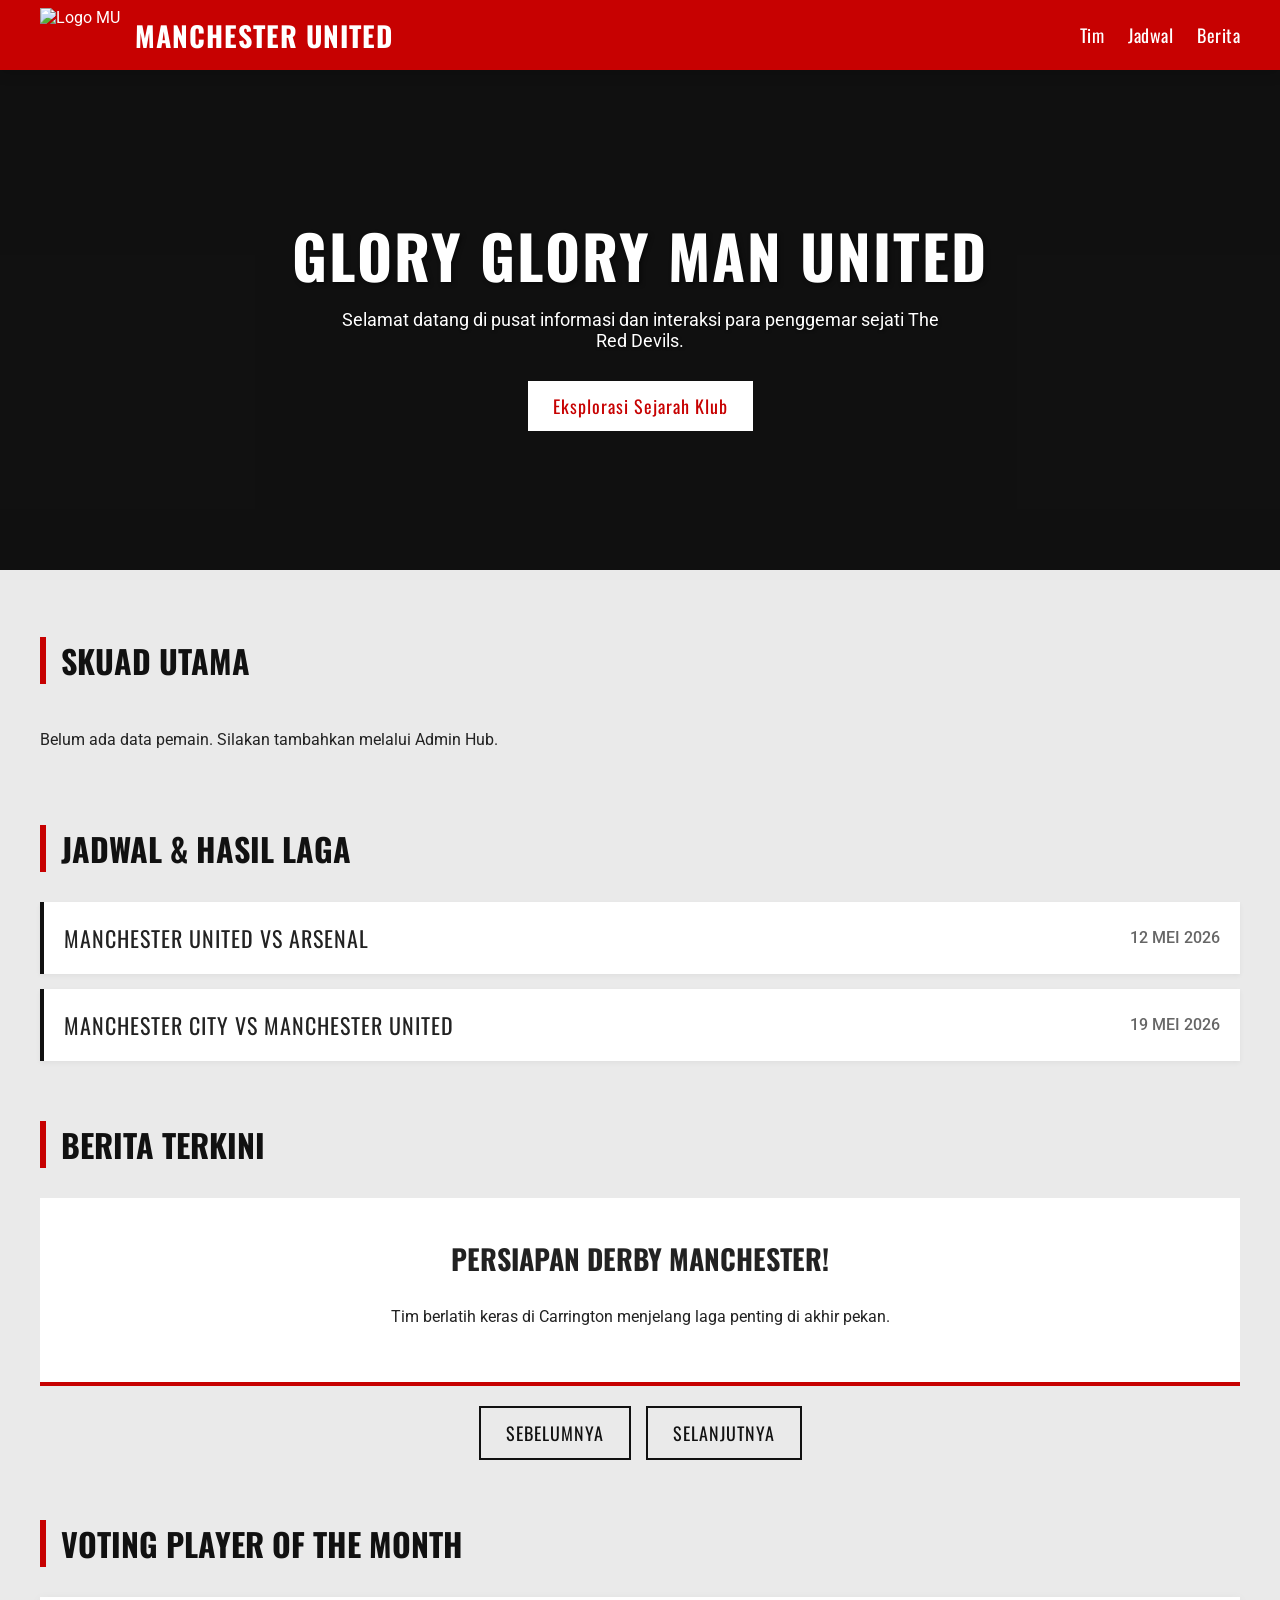
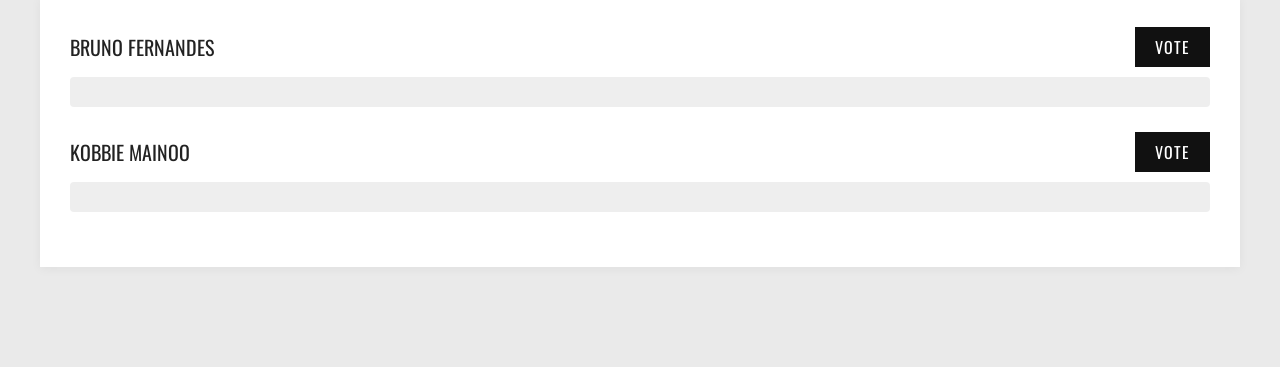
==== index.html @ 8f26e13f "upload pertama" ====
<!DOCTYPE html>
<html lang="id">
<head>
    <meta charset="UTF-8">
    <meta name="viewport" content="width=device-width, initial-scale=1.0">
    <title>Manchester United - Official Fanpage</title>
    <link rel="preconnect" href="https://fonts.googleapis.com">
    <link rel="preconnect" href="https://fonts.gstatic.com" crossorigin>
    <link href="https://fonts.googleapis.com/css2?family=Oswald:wght@500;700&family=Roboto:wght@400;500&display=swap" rel="stylesheet">
    
    <link rel="stylesheet" href="assets/css/style.css">
    <script src="https://code.jquery.com/jquery-3.6.0.min.js"></script>
</head>
<body>

    <nav class="top-nav">
        <div class="nav-container">
            <div class="logo-wrapper" style="display: flex; align-items: center; gap: 15px;">
                <img src="https://upload.wikimedia.org/wikipedia/en/thumb/7/7a/Manchester_United_FC_crest.svg/120px-Manchester_United_FC_crest.svg.png" alt="Logo MU" style="height: 55px; width: auto;">
                <h1 class="logo-text">MANCHESTER UNITED</h1>
            </div>
            <div class="nav-links">
                <a href="#skuad">Tim</a>
                <a href="#jadwal">Jadwal</a>
                <a href="#berita">Berita</a>
            </div>
        </div>
    </nav>

    <section class="hero-banner">
        <div class="hero-overlay">
            <div class="hero-content">
                <h2>GLORY GLORY MAN UNITED</h2>
                <p>Selamat datang di pusat informasi dan interaksi para penggemar sejati The Red Devils.</p>
                <button class="btn btn-hero" id="btn-sejarah">Eksplorasi Sejarah Klub</button>
            </div>
        </div>
    </section>

    <div class="container">
        
        <div class="timeline-content" id="timeline-sejarah">
            <h3>Sejarah Singkat</h3>
            <div class="history-grid">
                <div class="history-item">
                    <h4>1878</h4>
                    <p>Klub didirikan dengan nama Newton Heath LYR Football Club.</p>
                </div>
                <div class="history-item">
                    <h4>1902</h4>
                    <p>Berganti nama resmi menjadi Manchester United.</p>
                </div>
                <div class="history-item">
                    <h4>1999</h4>
                    <p>Mencetak sejarah dengan meraih Treble Winners.</p>
                </div>
            </div>
        </div>

        <section class="section-block" id="skuad">
            <h2 class="section-title">SKUAD UTAMA</h2>
            <div class="skuad-grid" id="skuad-container">
                </div>
        </section>

        <section class="section-block" id="jadwal">
            <h2 class="section-title">JADWAL & HASIL LAGA</h2>
            <div class="accordion">
                <div class="accordion-item">
                    <div class="accordion-header">
                        <span class="match-name">MANCHESTER UNITED VS ARSENAL</span>
                        <span class="match-date">12 MEI 2026</span>
                    </div>
                    <div class="accordion-content">
                        <p class="score-display">2 - 1</p>
                        <p><strong>Status:</strong> Full Time (Selesai)</p>
                    </div>
                </div>
                <div class="accordion-item">
                    <div class="accordion-header">
                        <span class="match-name">MANCHESTER CITY VS MANCHESTER UNITED</span>
                        <span class="match-date">19 MEI 2026</span>
                    </div>
                    <div class="accordion-content">
                        <p class="score-display">-</p>
                        <p><strong>Status:</strong> Akan Datang</p>
                    </div>
                </div>
            </div>
        </section>

        <section class="section-block" id="berita">
            <h2 class="section-title">BERITA TERKINI</h2>
            <div class="slider-container">
                <div class="slider-wrapper" id="berita-slider">
                    <div class="slide">
                        <div class="news-card">
                            <h3>Persiapan Derby Manchester!</h3>
                            <p>Tim berlatih keras di Carrington menjelang laga penting di akhir pekan.</p>
                        </div>
                    </div>
                    <div class="slide">
                        <div class="news-card">
                            <h3>Pembaruan Kontrak Pemain Muda</h3>
                            <p>Manajemen membahas ekstensi kontrak jangka panjang untuk talenta akademi.</p>
                        </div>
                    </div>
                </div>
                <div class="slider-controls">
                    <button class="btn btn-outline" id="btn-prev">SEBELUMNYA</button>
                    <button class="btn btn-outline" id="btn-next">SELANJUTNYA</button>
                </div>
            </div>
        </section>

        <section class="section-block" style="margin-bottom: 60px;">
            <h2 class="section-title">VOTING PLAYER OF THE MONTH</h2>
            <div class="voting-container">
                <div class="vote-item">
                    <div class="vote-header">
                        <label>Bruno Fernandes</label>
                        <button class="btn vote-btn" data-target="#prog-bruno" data-val="75%">VOTE</button>
                    </div>
                    <div class="progress-bg"><div class="progress-bar" id="prog-bruno"></div></div>
                </div>
                <div class="vote-item">
                    <div class="vote-header">
                        <label>Kobbie Mainoo</label>
                        <button class="btn vote-btn" data-target="#prog-mainoo" data-val="60%">VOTE</button>
                    </div>
                    <div class="progress-bg"><div class="progress-bar" id="prog-mainoo"></div></div>
                </div>
            </div>
        </section>

    </div>

    <script src="assets/js/main.js"></script>
</body>
</html>
---- assets/css/style.css ----
/* --- VARIABEL WARNA & FONT OFISIAL MU --- */
:root {
    --mu-red: #C70101;     /* Merah khas ofisial */
    --mu-dark: #111111;    /* Hitam pekat */
    --mu-gray: #EAEAEA;    /* Abu-abu terang untuk background */
    --mu-text: #222222;    /* Warna teks utama */
    --mu-gold: #D6A449;    /* Aksen emas */
    
    --font-heading: 'Oswald', sans-serif;
    --font-body: 'Roboto', sans-serif;
}

body {
    font-family: var(--font-body);
    background-color: var(--mu-gray);
    margin: 0; 
    padding: 0; 
    color: var(--mu-text);
}

/* --- NAVBAR --- */
.top-nav {
    background-color: var(--mu-red);
    color: white;
    position: sticky;
    top: 0;
    z-index: 1000;
    box-shadow: 0 4px 12px rgba(0,0,0,0.15);
}

.nav-container {
    max-width: 1200px;
    margin: 0 auto;
    padding: 0 20px;
    display: flex;
    justify-content: space-between;
    align-items: center;
    height: 70px;
}

.logo-text {
    font-family: var(--font-heading);
    font-size: 28px;
    margin: 0;
    letter-spacing: 1px;
}

.nav-links a {
    color: white;
    text-decoration: none;
    font-family: var(--font-heading);
    font-size: 18px;
    margin-left: 20px;
    letter-spacing: 0.5px;
    transition: opacity 0.3s;
}

.nav-links a:hover { opacity: 0.7; }

/* --- HERO SECTION --- */
.hero-banner {
    background-color: var(--mu-dark);
    /* Background gambar stadion */
    background-image: url('https://images.unsplash.com/photo-1489944440615-453fc2b6a9a9?q=80&w=2000&auto=format&fit=crop');
    background-size: cover; 
    background-position: center; 
    background-repeat: no-repeat;
    
    height: 500px; 
    position: relative;
    display: flex;
    align-items: center;
    justify-content: center;
    text-align: center;
    color: white;
}

/* Efek Overlay Gelap pada Hero */
.hero-banner::before {
    content: '';
    position: absolute;
    top: 0; left: 0; right: 0; bottom: 0;
    background: rgba(17, 17, 17, 0.7); 
    z-index: 1;
}

.hero-content {
    position: relative;
    z-index: 2;
    padding: 0 20px;
}

.hero-content h2 {
    font-family: var(--font-heading);
    font-size: 60px;
    margin: 0 0 10px 0;
    letter-spacing: 2px;
    text-shadow: 2px 2px 4px rgba(0,0,0,0.5); 
}

.hero-content p {
    font-size: 18px;
    max-width: 600px;
    margin: 0 auto 30px auto;
    text-shadow: 1px 1px 3px rgba(0,0,0,0.5);
}

/* --- TOMBOL (BUTTONS) --- */
.btn {
    font-family: var(--font-heading);
    font-size: 18px;
    padding: 12px 25px;
    border: none;
    cursor: pointer;
    letter-spacing: 1px;
    transition: all 0.3s ease;
}

.btn-hero { background-color: white; color: var(--mu-red); }
.btn-hero:hover { background-color: var(--mu-red); color: white; }

.btn-outline { 
    background-color: transparent; 
    color: var(--mu-dark); 
    border: 2px solid var(--mu-dark); 
}
.btn-outline:hover { background-color: var(--mu-dark); color: white; }

/* --- LAYOUT UTAMA --- */
.container {
    max-width: 1200px;
    margin: 0 auto;
    padding: 40px 20px;
}

.section-block { margin-bottom: 60px; }

.section-title {
    font-family: var(--font-heading);
    font-size: 32px;
    border-left: 6px solid var(--mu-red);
    padding-left: 15px;
    margin-bottom: 30px;
    color: var(--mu-dark);
}

/* --- SEJARAH (TIMELINE) --- */
.timeline-content {
    display: none; 
    background: white;
    padding: 30px;
    margin-bottom: 40px;
    border-top: 4px solid var(--mu-red);
}
.history-grid { display: grid; grid-template-columns: repeat(auto-fit, minmax(250px, 1fr)); gap: 20px; margin-top: 20px; }
.history-item h4 { font-family: var(--font-heading); font-size: 24px; color: var(--mu-red); margin: 0 0 10px 0; border-bottom: 1px solid #ddd; padding-bottom: 5px; }

/* --- SKUAD (FLIP CARD BERGAMBAR) --- */
.skuad-grid { display: flex; gap: 20px; flex-wrap: wrap; }
.flip-card {
    background-color: transparent;
    width: 280px; height: 350px; 
    perspective: 1000px;
    cursor: pointer;
}
.flip-card-inner {
    position: relative; width: 100%; height: 100%;
    text-align: center; transition: transform 0.6s;
    transform-style: preserve-3d;
}
.flip-card.is-flipped .flip-card-inner { transform: rotateY(180deg); }

.flip-card-front, .flip-card-back {
    position: absolute; width: 100%; height: 100%;
    backface-visibility: hidden; 
    box-shadow: 0 5px 15px rgba(0,0,0,0.1);
    border-radius: 8px; /* Sudut sedikit membulat */
}

/* Sisi Depan Kartu Bergambar */
.flip-card-front { 
    background-color: var(--mu-dark); 
    background-size: cover;          
    background-position: top center; 
    border-bottom: 6px solid var(--mu-red);
    position: relative;
    overflow: hidden;
    display: block; 
}

/* Gradient agar nama terbaca */
.card-overlay {
    position: absolute; bottom: 0; left: 0; right: 0; height: 70%;
    background: linear-gradient(to top, rgba(17,17,17,1) 0%, rgba(17,17,17,0) 100%);
    z-index: 1;
}

.player-number { 
    font-family: var(--font-heading); font-size: 70px; 
    color: rgba(255, 255, 255, 0.6); margin: 0; 
    position: absolute; top: 10px; right: 15px; z-index: 2; 
}

.player-info {
    position: absolute; bottom: 20px; left: 20px; 
    text-align: left; z-index: 2; width: calc(100% - 40px);
}

.player-info h3 { 
    font-family: var(--font-heading); font-size: 26px; 
    color: white; margin: 0; text-transform: uppercase; line-height: 1.1;
}

.player-info p { 
    margin: 5px 0 0 0; color: var(--mu-gold); font-size: 16px; font-weight: bold;
}

/* Sisi Belakang Kartu */
.flip-card-back { 
    background-color: var(--mu-dark); 
    color: white; 
    transform: rotateY(180deg);
    display: flex; flex-direction: column; justify-content: center; align-items: center;
    border-bottom: 6px solid var(--mu-gold);
}
.flip-card-back h3 { font-family: var(--font-heading); font-size: 24px; color: var(--mu-gold); margin-bottom: 15px;}
.flip-card-back p { font-size: 18px; margin: 5px 0; }

/* --- JADWAL (ACCORDION) --- */
.accordion-item { margin-bottom: 15px; background: white; border-left: 4px solid var(--mu-dark); box-shadow: 0 2px 5px rgba(0,0,0,0.05); }
.accordion-header {
    padding: 20px; cursor: pointer;
    display: flex; justify-content: space-between; align-items: center;
    transition: background 0.3s;
}
.accordion-header:hover { background-color: #f9f9f9; }
.match-name { font-family: var(--font-heading); font-size: 22px; letter-spacing: 1px; }
.match-date { font-weight: 500; color: #666; }
.accordion-content { background-color: white; padding: 20px; display: none; border-top: 1px solid #eee; text-align: center; }
.score-display { font-family: var(--font-heading); font-size: 40px; color: var(--mu-red); margin: 10px 0; }

/* --- BERITA (SLIDER) --- */
.slider-container { overflow: hidden; position: relative; }
.slider-wrapper { display: flex; transition: margin-left 0.5s ease; }
.slide { min-width: 100%; box-sizing: border-box; }
.news-card { background: white; padding: 40px; border-bottom: 4px solid var(--mu-red); text-align: center; }
.news-card h3 { font-family: var(--font-heading); font-size: 28px; margin-top: 0; text-transform: uppercase; }
.slider-controls { display: flex; justify-content: center; gap: 15px; margin-top: 20px; }

/* --- VOTING (PROGRESS BAR) --- */
.voting-container { background: white; padding: 30px; box-shadow: 0 2px 10px rgba(0,0,0,0.05); }
.vote-item { margin-bottom: 25px; }
.vote-header { display: flex; justify-content: space-between; align-items: center; margin-bottom: 10px; }
.vote-header label { font-family: var(--font-heading); font-size: 20px; text-transform: uppercase;}
.vote-btn { background: var(--mu-dark); color: white; padding: 8px 20px; font-size: 16px; border: none; cursor: pointer; transition: 0.3s; }
.vote-btn:hover { background: var(--mu-red); }
.progress-bg { background: #eee; width: 100%; height: 30px; overflow: hidden; border-radius: 4px; }
.progress-bar { background: var(--mu-red); width: 0%; height: 100%; transition: width 1s ease-in-out; }
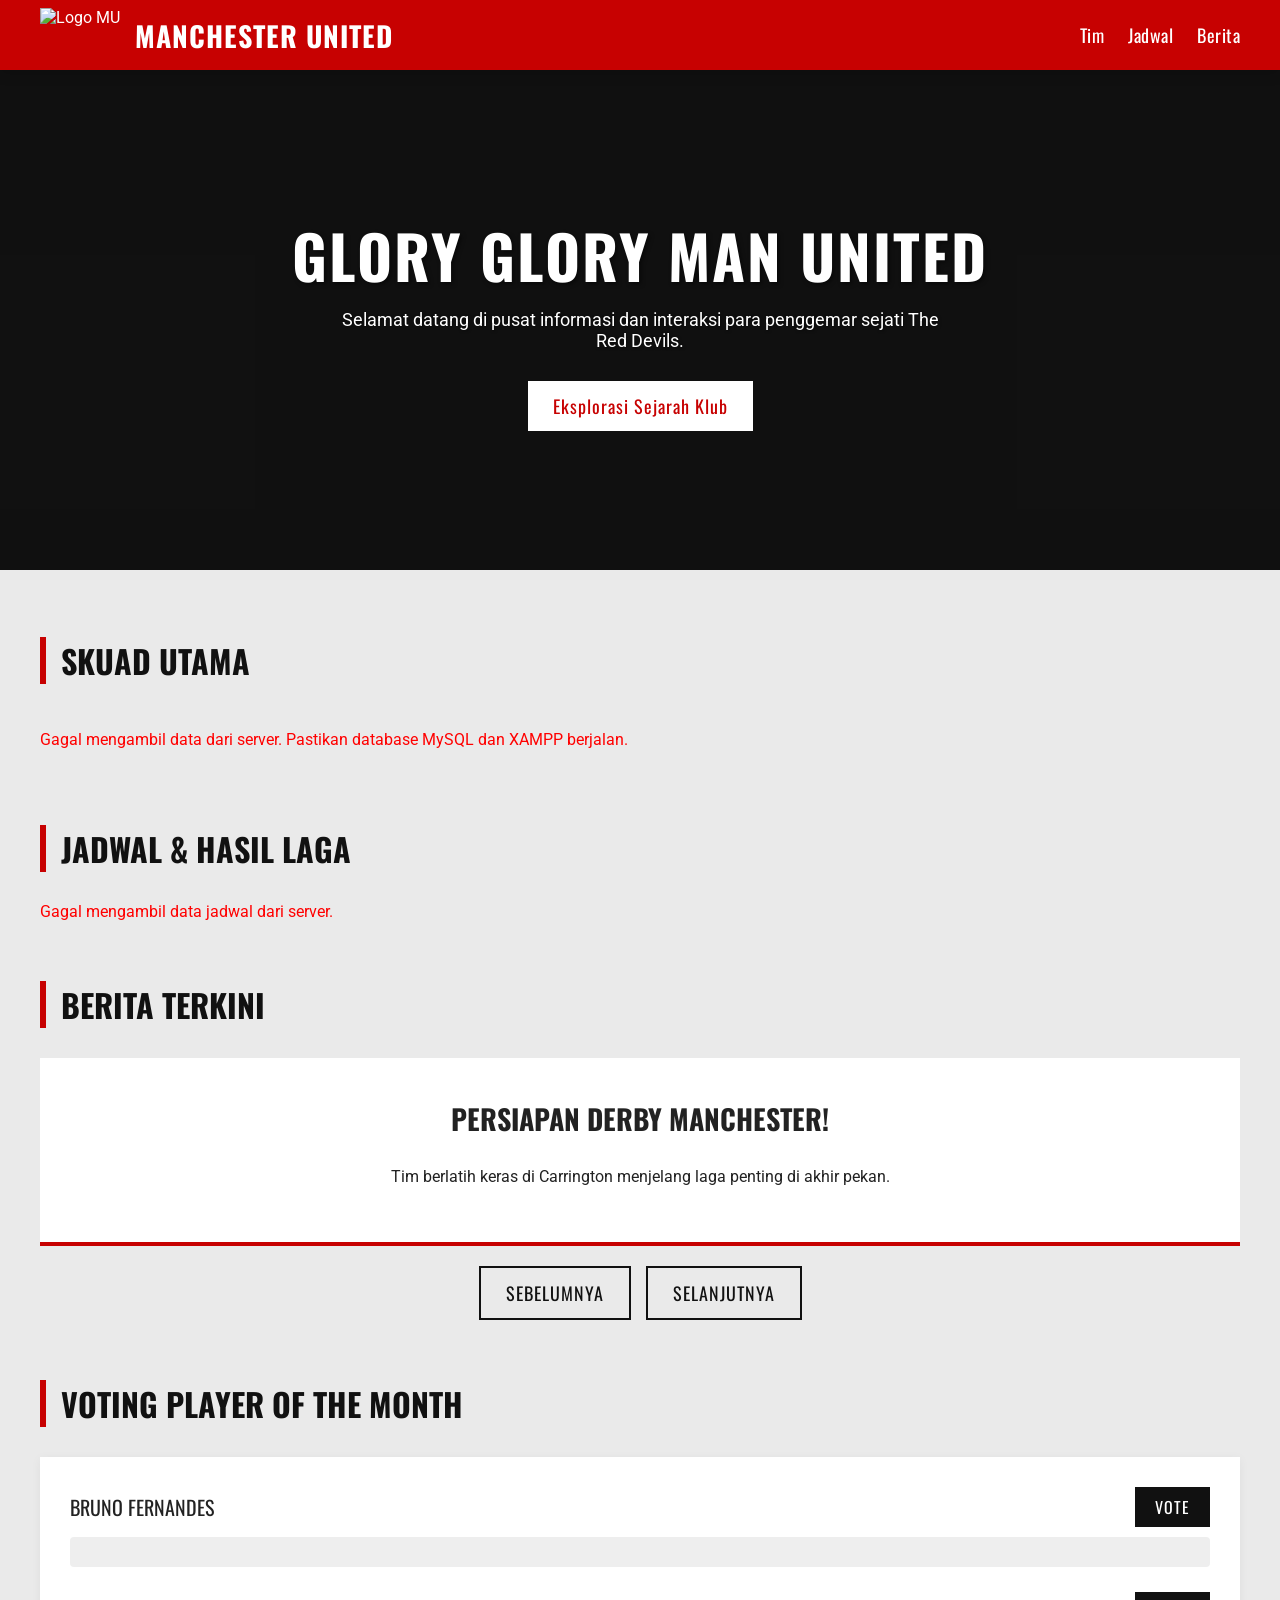
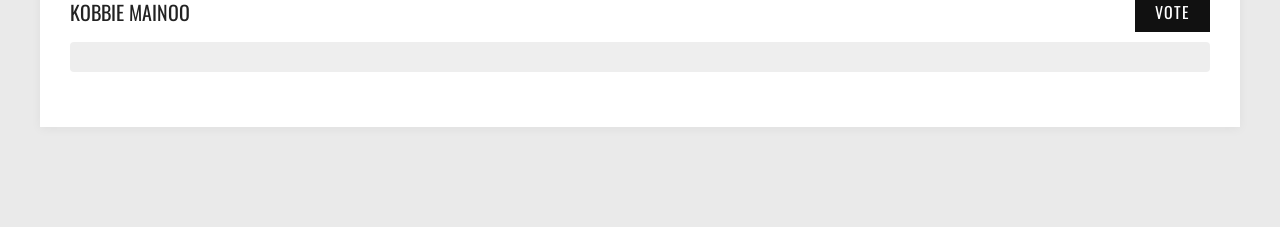
==== commit 70078156: "menambah CRUD jadwal" ====
--- a/index.html
+++ b/index.html
@@ -65,28 +65,8 @@
 
         <section class="section-block" id="jadwal">
             <h2 class="section-title">JADWAL & HASIL LAGA</h2>
-            <div class="accordion">
-                <div class="accordion-item">
-                    <div class="accordion-header">
-                        <span class="match-name">MANCHESTER UNITED VS ARSENAL</span>
-                        <span class="match-date">12 MEI 2026</span>
-                    </div>
-                    <div class="accordion-content">
-                        <p class="score-display">2 - 1</p>
-                        <p><strong>Status:</strong> Full Time (Selesai)</p>
-                    </div>
+            <div class="accordion" id="jadwal-container">
                 </div>
-                <div class="accordion-item">
-                    <div class="accordion-header">
-                        <span class="match-name">MANCHESTER CITY VS MANCHESTER UNITED</span>
-                        <span class="match-date">19 MEI 2026</span>
-                    </div>
-                    <div class="accordion-content">
-                        <p class="score-display">-</p>
-                        <p><strong>Status:</strong> Akan Datang</p>
-                    </div>
-                </div>
-            </div>
         </section>
 
         <section class="section-block" id="berita">
--- a/assets/css/style.css
+++ b/assets/css/style.css
@@ -171,10 +171,14 @@
 .flip-card.is-flipped .flip-card-inner { transform: rotateY(180deg); }
 
 .flip-card-front, .flip-card-back {
-    position: absolute; width: 100%; height: 100%;
+    position: absolute; 
+    top: 0;
+    left: 0;
+    width: 100%; 
+    height: 100%;
     backface-visibility: hidden; 
     box-shadow: 0 5px 15px rgba(0,0,0,0.1);
-    border-radius: 8px; /* Sudut sedikit membulat */
+    border-radius: 8px; 
 }
 
 /* Sisi Depan Kartu Bergambar */
@@ -183,9 +187,7 @@
     background-size: cover;          
     background-position: top center; 
     border-bottom: 6px solid var(--mu-red);
-    position: relative;
     overflow: hidden;
-    display: block; 
 }
 
 /* Gradient agar nama terbaca */
